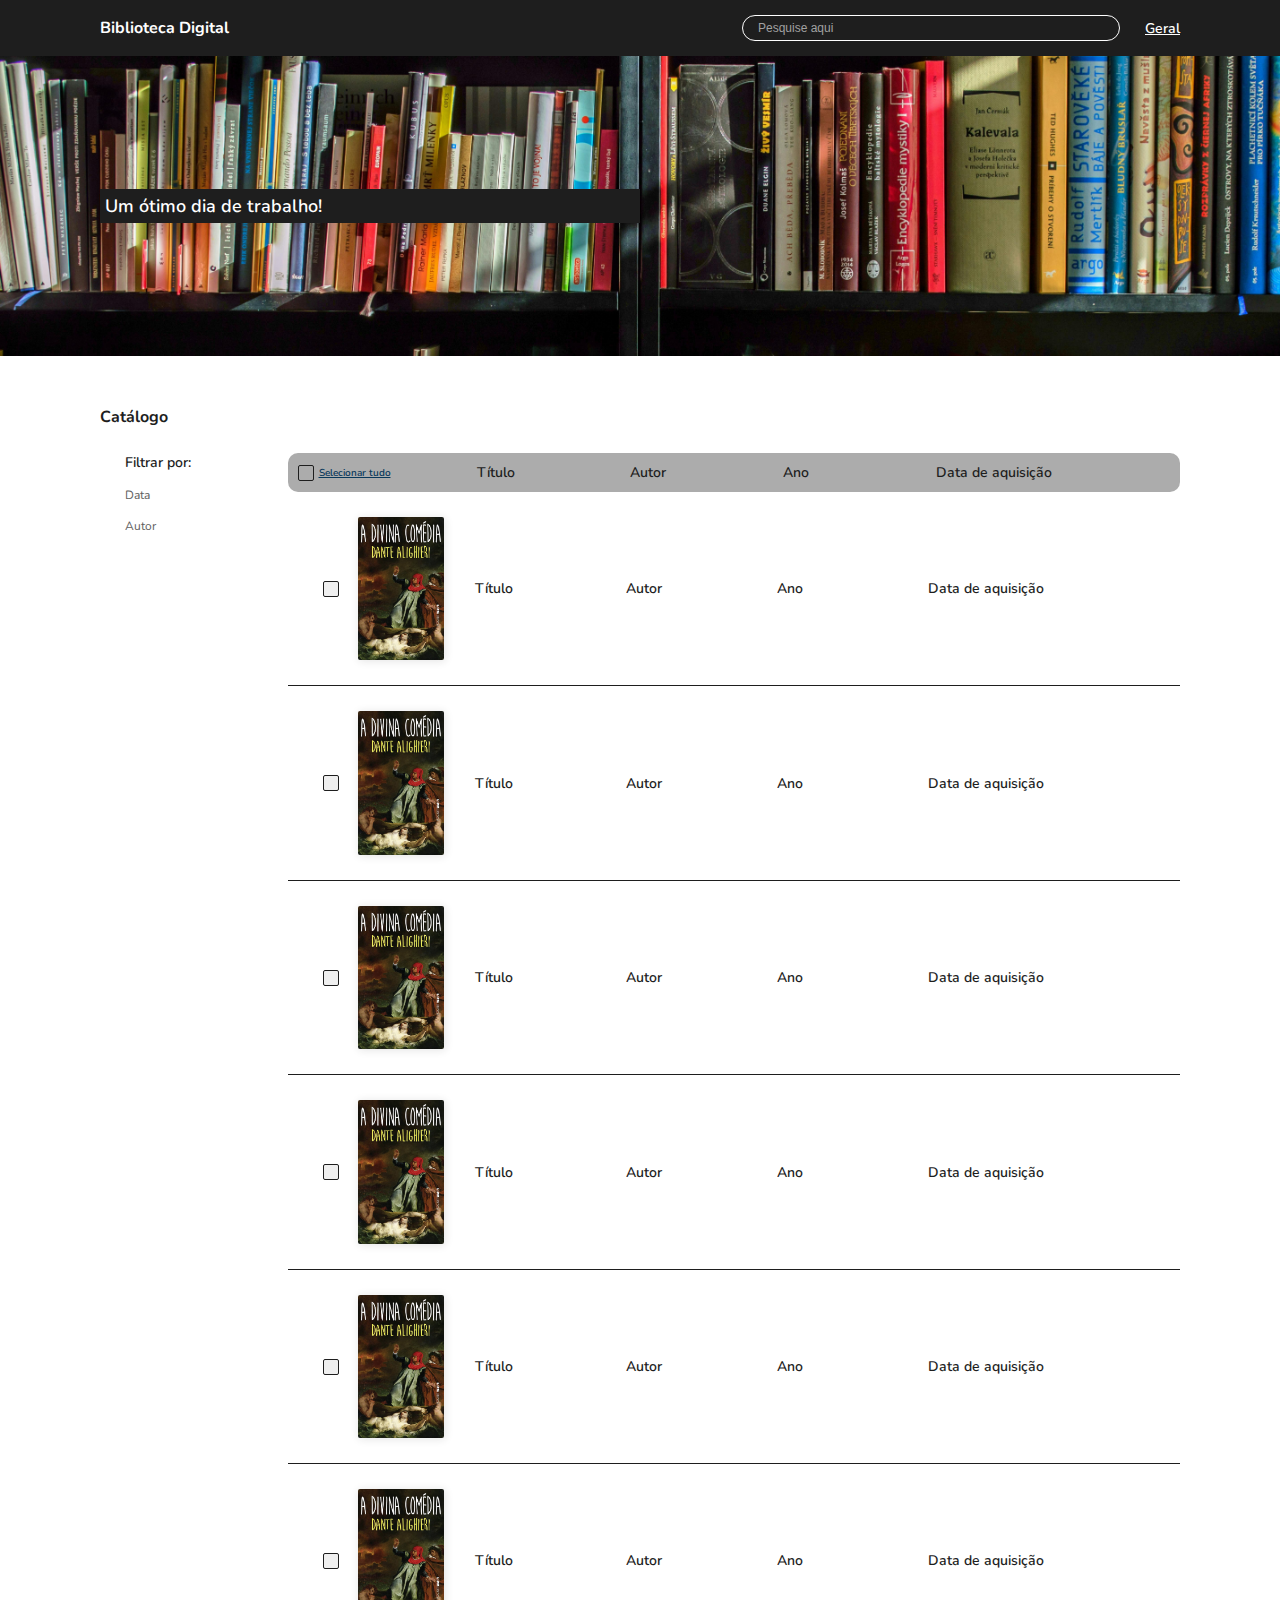
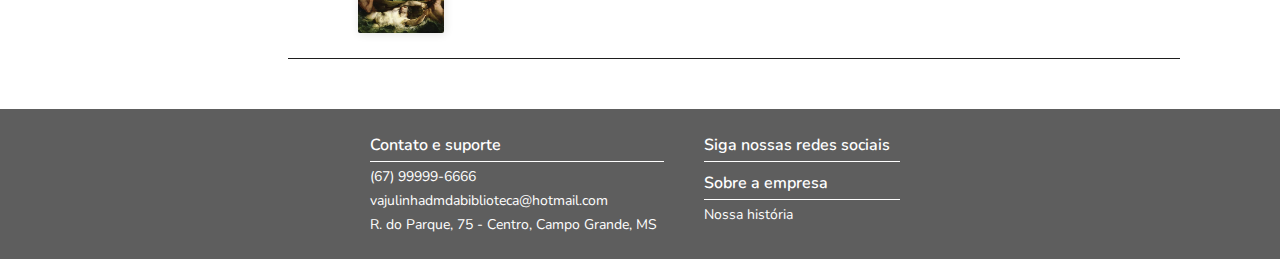
==== adm-homepage.html @ 6bc87452 "5th_commit" ====
<!DOCTYPE html>
<html lang="pt-br">
<head>
    <meta charset="UTF-8">
    <meta name="viewport" content="width=device-width, initial-scale=1.0">
    <title>Home - Administrador</title>
    <link rel="stylesheet" href="styles.css">
    <link rel="stylesheet" href="https://cdnjs.cloudflare.com/ajax/libs/font-awesome/6.6.0/css/all.min.css" integrity="sha512-Kc323vGBEqzTmouAECnVceyQqyqdsSiqLQISBL29aUW4U/M7pSPA/gEUZQqv1cwx4OnYxTxve5UMg5GT6L4JJg==" crossorigin="anonymous" referrerpolicy="no-referrer" />
</head>
<body>
    <header id="menu-adm">
        <div id="logo-text-adm">
            <a href="home.php" id="logo-nav-adm">
                Biblioteca Digital
            </a>
        </div>
        <div id="second-div-adm">
            <div class="search-container-pg-inicial-adm">
                <input type="text" placeholder="Pesquise aqui" />
                <button type="submit">
                    <i class="fa-solid fa-magnifying-glass"></i>
                </button>
            </div>
            <div class="change-to-general">
                <a href="index.php" class="change-to-general-btn">Geral</a>
            </div>
        </div>
    </header>

    <section id="carousel">
        <p id="carousel-text">
            Um ótimo dia de trabalho!
        </p>
    </section>

    <section id="catalog">
        <h2 class="page-title">
            Catálogo
        </h2>
        <div id="full-catalog">
            <div id="filters">
                <span>
                    Filtrar por:
                </span>

                <div class="filter-group">
                    <button id="show-date">
                        Data <i class="fa-solid fa-chevron-down"></i>
                    </button>
                    <div id="filter-date" class="filter-options" style="display: none;">
                        <label for="start-date">De:</label>
                        <input type="date" id="start-date">
                        <label for="end-date">Até:</label>
                        <input type="date" id="end-date">
                    </div>
                </div>

                <div class="break-line" style="display: none;">

                </div>

                <div class="filter-group">
                    <button id="show-author">
                        Autor <i class="fa-solid fa-chevron-down"></i>
                    </button>

                    <div class="select-author" style="display: none;">
                        <input type="text" placeholder="Pesquise aqui" />
                        <button type="submit">
                            <i class="fa-solid fa-magnifying-glass"></i>
                        </button>
                    </div>
                    <!-- <div id="select-author" class="filter-options" style="display: none;"> -->
                    <!-- <div id="select-author" class="filter-options">
                        <label for="author-name">Nome do autor:</label>



                        <input type="text" id="author-name" placeholder="Nome do autor:"/>
                        <button type="submit">
                            <i class="fa-solid fa-magnifying-glass"></i>
                        </button>
                    </div> -->


                </div>
            </div>
            
            <div class="books-to-manage">
                <div class="books-header">
                    <div class="checkbox-btn">
                        <button type="checkbox"></button>
                        <span>Selecionar tudo</span>
                    </div>
                    <div class="labels">
                        <span>
                            Título
                        </span>
                        <span>
                            Autor
                        </span>
                        <span>
                            Ano
                        </span>
                        <span>
                            Data de aquisição
                        </span>
                    </div>
                    <div class="btns" style="display: none;">
                        <i class="fa-solid fa-pen-to-square"></i>
                        <i class="fa-solid fa-trash-can"></i>
                    </div>
                </div>

                <div class="book-card-adm">
                    <div class="book-cover-adm">
                        <div class="checkbox-btn-book">
                            <button type="checkbox"></button>
                        </div>
                        <img src="./assets/imgs/818Hap7wCcL._UF894,1000_QL80_.jpg" alt="" class="book-cover-img-adm">
                    </div>
                    <div class="labels">
                        <span>
                            Título
                        </span>
                        <span>
                            Autor
                        </span>
                        <span>
                            Ano
                        </span>
                        <span>
                            Data de aquisição
                        </span>
                    </div>
                    <div class="btns">
                        <i class="fa-solid fa-pen-to-square"></i>
                        <i class="fa-solid fa-trash-can"></i>
                    </div>
                </div>
                <div class="break-line"></div>
                <div class="book-card-adm">
                    <div class="book-cover-adm">
                        <div class="checkbox-btn-book">
                            <button type="checkbox"></button>
                        </div>
                        <img src="./assets/imgs/818Hap7wCcL._UF894,1000_QL80_.jpg" alt="" class="book-cover-img-adm">
                    </div>
                    <div class="labels">
                        <span>
                            Título
                        </span>
                        <span>
                            Autor
                        </span>
                        <span>
                            Ano
                        </span>
                        <span>
                            Data de aquisição
                        </span>
                    </div>
                    <div class="btns">
                        <i class="fa-solid fa-pen-to-square"></i>
                        <i class="fa-solid fa-trash-can"></i>
                    </div>
                </div>
                <div class="break-line"></div>
                <div class="book-card-adm">
                    <div class="book-cover-adm">
                        <div class="checkbox-btn-book">
                            <button type="checkbox"></button>
                        </div>
                        <img src="./assets/imgs/818Hap7wCcL._UF894,1000_QL80_.jpg" alt="" class="book-cover-img-adm">
                    </div>
                    <div class="labels">
                        <span>
                            Título
                        </span>
                        <span>
                            Autor
                        </span>
                        <span>
                            Ano
                        </span>
                        <span>
                            Data de aquisição
                        </span>
                    </div>
                    <div class="btns">
                        <i class="fa-solid fa-pen-to-square"></i>
                        <i class="fa-solid fa-trash-can"></i>
                    </div>
                </div>
                <div class="break-line"></div>
                <div class="book-card-adm">
                    <div class="book-cover-adm">
                        <div class="checkbox-btn-book">
                            <button type="checkbox"></button>
                        </div>
                        <img src="./assets/imgs/818Hap7wCcL._UF894,1000_QL80_.jpg" alt="" class="book-cover-img-adm">
                    </div>
                    <div class="labels">
                        <span>
                            Título
                        </span>
                        <span>
                            Autor
                        </span>
                        <span>
                            Ano
                        </span>
                        <span>
                            Data de aquisição
                        </span>
                    </div>
                    <div class="btns">
                        <i class="fa-solid fa-pen-to-square"></i>
                        <i class="fa-solid fa-trash-can"></i>
                    </div>
                </div>
                <div class="break-line"></div>
                <div class="book-card-adm">
                    <div class="book-cover-adm">
                        <div class="checkbox-btn-book">
                            <button type="checkbox"></button>
                        </div>
                        <img src="./assets/imgs/818Hap7wCcL._UF894,1000_QL80_.jpg" alt="" class="book-cover-img-adm">
                    </div>
                    <div class="labels">
                        <span>
                            Título
                        </span>
                        <span>
                            Autor
                        </span>
                        <span>
                            Ano
                        </span>
                        <span>
                            Data de aquisição
                        </span>
                    </div>
                    <div class="btns">
                        <i class="fa-solid fa-pen-to-square"></i>
                        <i class="fa-solid fa-trash-can"></i>
                    </div>
                </div>
                <div class="break-line"></div>
                <div class="book-card-adm">
                    <div class="book-cover-adm">
                        <div class="checkbox-btn-book">
                            <button type="checkbox"></button>
                        </div>
                        <img src="./assets/imgs/818Hap7wCcL._UF894,1000_QL80_.jpg" alt="" class="book-cover-img-adm">
                    </div>
                    <div class="labels">
                        <span>
                            Título
                        </span>
                        <span>
                            Autor
                        </span>
                        <span>
                            Ano
                        </span>
                        <span>
                            Data de aquisição
                        </span>
                    </div>
                    <div class="btns">
                        <i class="fa-solid fa-pen-to-square"></i>
                        <i class="fa-solid fa-trash-can"></i>
                    </div>
                </div>
                <div class="break-line"></div>
            </div>

        </div>
    </section>

    <footer id="simple-footer">
        <div id="footer-content">
            <div class="contact-support">
                <span>
                    Contato e suporte
                </span>
                <div class="break-line-white">
                </div>
                <div class="informations">
                    <p>
                        (67) 99999-6666
                    </p>
                    <p>
                        vajulinhadmdabiblioteca@hotmail.com
                    </p>
                    <p>
                        R. do Parque, 75 - Centro, Campo Grande, MS
                    </p>
                </div>
            </div>
            <div class="follow-us-our-story">
                <div class="follow-us">
                    <span>
                        Siga nossas redes sociais
                    </span>
                    <div class="break-line-white">
    
                    </div>
                    <div class="social-media-btns">
                        <a href="#">
                            <i class="fa-brands fa-facebook"></i>
                        </a>
                        <a href="#">
                            <i class="fa-brands fa-square-instagram"></i>
                        </a>
                        <a href="#">
                            <i class="fa-brands fa-square-whatsapp"></i>
                        </a>
                    </div>
                </div>
                <div class="about-us">
                    <span>
                        Sobre a empresa
                    </span> 
                    <div class="break-line-white">
    
                    </div>
                    <a href="about-us.php">Nossa história</a>
                </div>
    
                
            </div>




        </div>
        

    <script src="script.js"></script>
</body>
</html>
---- styles.css ----
@import url('https://fonts.googleapis.com/css2?family=Nunito:ital,wght@0,200..1000;1,200..1000&display=swap');

@import url('home.css');
@import url('about-us.css');

*{
    margin: 0;
    padding: 0;
    box-sizing: border-box;
    font-family: 'Nunito,' sans-serif;
}

:root{
    --color-primary-1: #1e1e1e;
    --color-primary-2: #ffffff;
    --color-primary-3: #8B8B8B;
    --color-primary-4: #5B5B5B;
    --color-primary-5: #2F2F2F;
    --color-primary-6: #0f0f0f;
    --color-primary-7: #351c75;
    --color-primary-8: #320064;
    --color-primary-9: #230046;
    --color-primary-10: #9e72c3;
    ;

    --color-neutra-0: #fff;
    --color-neutra-1: #1d1d1d;
}

body {
    font-family: 'Nunito';
    background-size: cover;
    background-repeat: no-repeat;
    background-position: center;
    min-height: 100vh;
}
#menu{
    align-items: center;
    justify-content: space-between;
    display: flex;
    flex-direction: row;
    padding: 15px 100px;
    background-color: white;
}
#logo-text{
    display: flex;
    flex-direction: row;
    width: 30%;
    justify-content: flex-start;
    align-items: flex-start;
}
#logo-nav{
    text-decoration: none;
    color: #1e1e1e;
    font-weight: 700;
}
#second-div{
    display: flex;
    flex-direction: row;
    align-items: center;
    justify-content: flex-end;
    width: 70%;
    gap: 25px;
}
.search-container-pg-inicial {
    display: flex;
    align-items: center;
    border-radius: 50px;
    padding: 5px 10px;
    gap: 15px;
    border: solid 1px #1e1e1e;
    width: 50%;
}
.search-container-pg-inicial input {
    border: none;
    outline: none;
    background: transparent;
    font-size: 12px;
    width: 100%;
    padding-left: 5px;
    color: #2793E0;
    font-family: "Poppins", sans-serif;
}
.search-container-pg-inicial input::placeholder {
    color: #5E5E5E;
    font-size: 12px;
}
.search-container-pg-inicial button {
    align-items: center;
    background: none;
    border: none;
    cursor: pointer;
    padding: 0;
    display: flex;
    align-items: center;
}
.search-containerpg-inicial button .fa-solid {
    align-items: center;
    color: var(--color-primary-1);
    font-size: 16px;
}
.change-to-adm{
    display: flex;
}
.change-to-adm-btn{
    color: #1e1e1e;
    font-size: 14px;
    font-weight: 600;
}

#menu-adm{
    align-items: center;
    justify-content: space-between;
    display: flex;
    flex-direction: row;
    padding: 15px 100px;
    background-color: #1e1e1e;
}
#logo-text-adm{
    display: flex;
    flex-direction: row;
    width: 30%;
    justify-content: flex-start;
    align-items: flex-start;
}
#logo-nav-adm{
    text-decoration: none;
    color: #ffffff;
    font-weight: 700;
}
#second-div-adm{
    display: flex;
    flex-direction: row;
    align-items: center;
    justify-content: flex-end;
    width: 70%;
    gap: 25px;
}
.search-container-pg-inicial-adm{
    display: flex;
    align-items: center;
    border-radius: 50px;
    padding: 5px 10px;
    gap: 15px;
    border: solid 1px #ffffff;
    width: 50%;
}
.search-container-pg-inicial-adm input {
    border: none;
    outline: none;
    background: transparent;
    font-size: 12px;
    width: 100%;
    padding-left: 5px;
    color: #2793E0;
    font-family: "Poppins", sans-serif;
}
.search-container-pg-inicial-adm input::placeholder {
    color: #a1a1a1;
    font-size: 12px;
}
.search-container-pg-inicial-adm button {
    align-items: center;
    background: none;
    border: none;
    cursor: pointer;
    padding: 0;
    display: flex;
    align-items: center;
}
.search-containerpg-inicial-adm button .fa-solid {
    align-items: center;
    color: #ffffff;
    font-size: 16px;
}
.change-to-general{
    display: flex;
}
.change-to-general-btn{
    color: #ffffff;
    font-size: 14px;
    font-weight: 600;
}
#carousel{
    height: 300px;
    background-image: url(./assets/imgs/books-bookstore-book-reading-159711.jpeg);
    background-repeat: no-repeat;
    background-size: cover;
    display: flex;
    flex-direction: column;
    gap: 25px;
    align-items: flex-start;
    justify-content: center;
    padding: 0px 100px;
}
#carousel-about-us{
    background-image: url(./assets/imgs/books-bookstore-book-reading-159711.jpeg);
    background-repeat: no-repeat;
    background-size: cover;
    display: flex;
    flex-direction: column;
    gap: 25px;
    align-items: flex-start;
    justify-content: center;
    padding: 50px 100px;
}
#carousel-text{
    padding: 5px;
    font-size: 18px;
    color: #ffffff;
    font-weight: 600;
    background-color: #1e1e1e;
    width: 50%;
}
#catalog{
    padding: 0px 100px;
    margin-top: 50px;
    display: flex;
    flex-direction: column;
}
.page-title{
    font-size: 16px;
    color: #1e1e1e;
}
#full-catalog{
    display: flex;
    flex-direction: row;
    width: 100%;
    gap: 5px;
    /* background-color: blue; */
    padding: 25px 0px 50px 25px;
    align-items: flex-start;
    justify-content: space-between;
}
#filters{
    display: flex;
    flex-direction: column;
    gap: 15px;
    width: 15%;
}
#filters span{
    color: #1e1e1e;
    font-size: 14px;
    font-weight: 600;
}
.filter-group{
    display: flex;
    flex-direction: column;
    gap: 5px;
}
#show-date, #show-author, .fa-solid{
    align-items: center;
    display: flex;
    gap: 5px;
    background: none;
    border: none;
    font-family: 'Nunito';
    color: #5E5E5E;
    font-size: 12px;
}
.filter-options label{
    gap: 5px;
    font-size: 14px;
    font-weight: 600;
    color: #1e1e1e;
}
.filter-options input{
    border-radius: 50px;
    border: 1px solid #1e1e1e;
    padding: 3px 5px;
    font-family: 'Nunito';
    font-size: 12px;
    gap: 5px;
}

#filter-date{
    gap: 25px;
}

.break-line{
    background-color: #1e1e1e;
    display: flex;
    align-items: center;
    justify-content: center;
    height: 1px; 
    width: 100%;
}

.break-line-white{
    background-color: white;
    display: flex;
    height: 1px; width: 95%;
}

#select-author{
    display: flex;
    align-items: center;
    border-radius: 50px;
    padding: 5px 10px;
    gap: 15px;
    border: solid 1px #1e1e1e;
    width: 50%;
}

.select-author {
    display: flex;
    align-items: center;
    border-radius: 50px;
    padding: 3px 5px;
    gap: 15px;
    border: solid 1px #1e1e1e;
    width: 100%;
}
.select-author input {
    border: none;
    outline: none;
    background: transparent;
    font-size: 12px;
    width: 100%;
    padding-left: 5px;
    color: #2793E0;
    font-family: "Poppins", sans-serif;
}
.select-author input::placeholder {
    color: #5E5E5E;
    font-size: 12px;
}
.select-author button {
    align-items: center;
    background: none;
    border: none;
    cursor: pointer;
    padding: 0;
    display: flex;
    align-items: center;
}
.selectauthor button .fa-solid {
    align-items: center;
    color: var(--color-primary-1);
    font-size: 16px;
}

#books-in-storage{
    width: 85%;
    display: flex;
    flex-direction: row;
    justify-content: flex-start;
    flex-wrap: wrap;
    gap: 6.666%;
}

.book-card{
    display: flex;
    flex-direction: column;
    width: 20%;
    gap: 10px;
    cursor: pointer;
}

#book-cover{
    box-shadow: 0px 0px 4px #1e1e1e10;
    box-shadow: 0px 0px 4px #1e1e1e20;
}

.book-attributes{
    display: flex;
    flex-direction: column;
    gap: 5px;
    justify-content: center;
    align-items: flex-start;
    width: 100%;
    padding-bottom: 6.666%;
}

.book-title{
    font-size: 16px;
    color: #1e1e1e;
    font-weight: 700
}

.book-attributes span{
    font-size: 14px;
    color: #5E5E5E;
    font-weight: 500;
}

#simple-footer{
    background-color: #5E5E5E;
    width: 100%;
    padding: 25px 100px;
    display: flex;
    flex-direction: row;
    align-items: center;
    justify-content: center;
}

#footer-content{
    display: flex;
    flex-direction: row;
    width: 50%;
    gap: 25px;
}

#footer-content span{
    color: white;
    font-weight: 600;
}

#footer-content p{
    color: white;
    font-size: 14px;
}

.contact-support{
    gap: 5px;
    width: 60%;
    display: flex;
    flex-direction: column;
}

.informations{
    display: flex;
    flex-direction: column;
    gap: 5px;
}

.follow-us-our-story{
    gap: 5px;
    width: 40%;
    display: flex;
    flex-direction: column;
}

.follow-us, .about-us{
    display: flex;
    flex-direction: column;
    gap: 5px;
}

.social-media-btns{
    gap: 15px;
}

.follow-us a{
    text-decoration: none;
    color: white;
}

.about-us a{
    text-decoration: none;
    color: white;
    font-size: 14px;
}

#carousel-title{
    background-color: #1e1e1e;
    color: #ffffff;
    font-family: 'Nunito';
    font-size: 16px;
    font-weight: 600;
    padding: 5px;
}

#linha-do-tempo{
    display: flex;
    flex-direction: column;
    padding: 50px 100px;
    align-items: flex-start;
    justify-content: center;
    width: 100%;
    gap: 25px;
}

#tl-img-div{
    width: 100%;
}

#timeline-img{
    width: 100%;
    height: 100%;
}

.timeline{
    width: 100%;
    display: flex;
    flex-direction: column;
    gap: 25px;
}

.timeline-left{
    width: 100%;
    padding-right: 50%;
    display: flex;
    flex-direction: column;
}

.timeline-right{
    padding-left: 50%;
    width: 100%;
    display: flex;
    flex-direction: column;
}

.timeline-year{
    color: #1e1e1e;
}

.timeline-year::before{
    content: "•";
    color: #1e1e1e;
    font-size: 16px;
}

.timeline-moment{
    padding-left: 20px;
    color: #1e1e1e;
}

.timeline-moment::before{
    content: "|";
    color: #1e1e1e;
    font-size: 16px;
}

.final-statement{
    width: 100%;
    align-items: center;
    justify-content: center;
    display: flex;
    flex-direction: column;
    gap: 25px;
    padding: 50px 100px;
}

.final-statement .fa-solid{
    color: #1e1e1e;
    font-size: 48px;
}

.final-text{
    font-size: 18px;
    color: #1e1e1e;
    font-weight: 600;
}

.books-to-manage{
    width: 85%;
    display: flex;
    flex-direction: column;
    justify-content: flex-start;
}

.books-header{
    width: 100%;
    display: flex;
    flex-direction: row;
    padding: 10px;
    gap: 5px;
    border-radius: 10px;
    background-color: #acacac;
}

.checkbox-btn{
    width: 20%;
    justify-content: flex-start;
    align-items: center;
    display: flex;
    gap: 5px;
}

.checkbox-btn span{
    color: #09385a;
    font-size: 10px;
    font-weight: 600;
    text-decoration: underline;
}

.checkbox-btn button{
    width: 16px;
    height: 16px;
    background: none;
    border: solid 1px #1e1e1e;
    border-radius: 2px;
}

.labels{
    width: 70%;
    display: flex;
    flex-direction: row;
    align-items: center;
    gap: 1px;
}

.labels span{
    width: 25%;
    font-size: 14px;
    color: #1e1e1e;
    font-weight: 600;
}

.btns{
    width: 10%;
    display: flex;
    flex-direction: row;
    align-items: center;
    justify-content: center;
    padding: 0px 10px;
    gap: 25px;
}

.btns .fa-pen-to-square{
    color: rgb(10, 82, 10);
    font-size: 16px;
}

.btns .fa-trash-can{
    color: rgb(155, 6, 6);
    font-size: 16px;
}

.book-card-adm{
    display: flex;
    flex-direction: row;
    width: 100%;
    padding: 25px 10px;
    gap: 5px;
}

.book-cover-adm{
    width: 20%;
    justify-content: center;
    align-items: center;
    display: flex;
    flex-direction: row;
    gap: 10%;
}

.checkbox-btn-book{
    display: flex;
    width: 10%;
    justify-content: flex-start;
    align-items: flex-start;
}

.checkbox-btn-book button{
    width: 16px;
    height: 16px;
    color: #1e1e1e;
    border: solid 1px #1e1e1e;
    border-radius: 2px;
}

.book-cover-img-adm{
    width: 50%;
    border-radius: 2px;
    box-shadow: 1px 1px 8px #1e1e1e10;
    box-shadow: 1px 1px 8px #1e1e1e20;
}
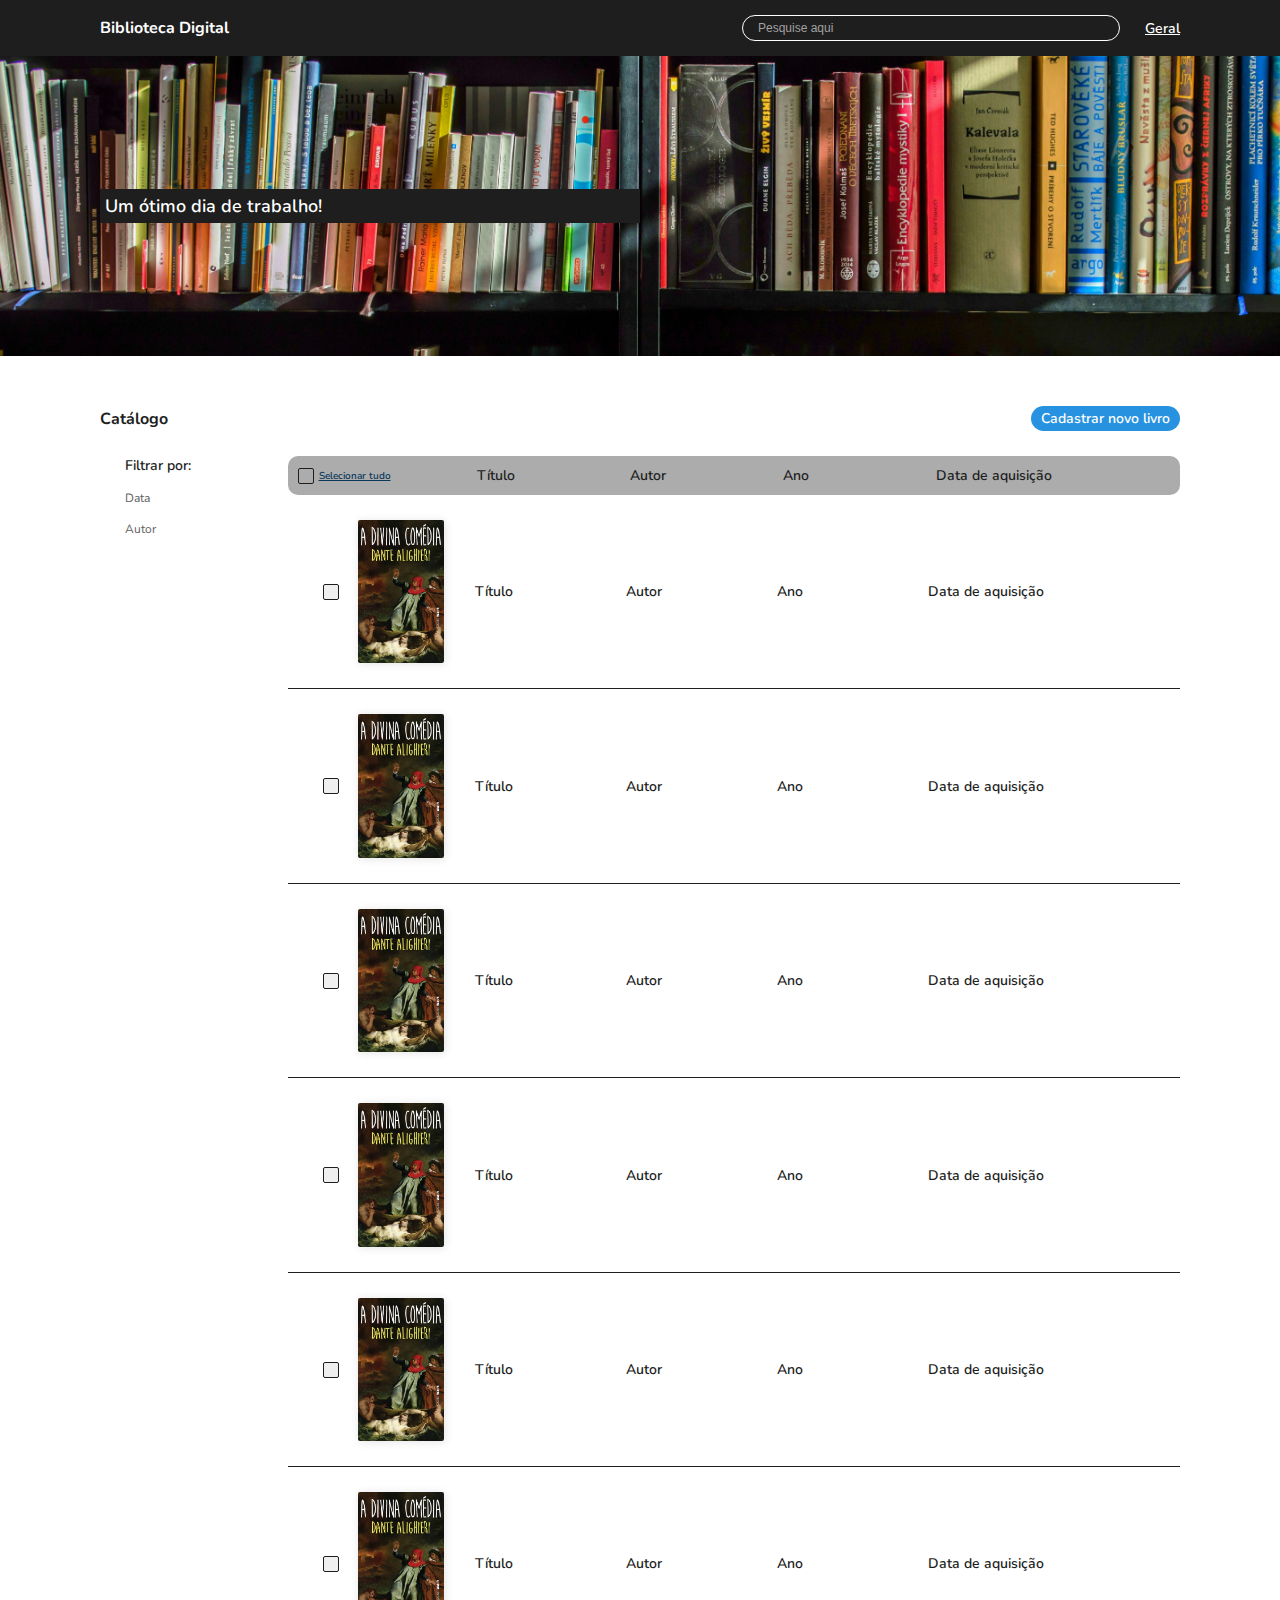
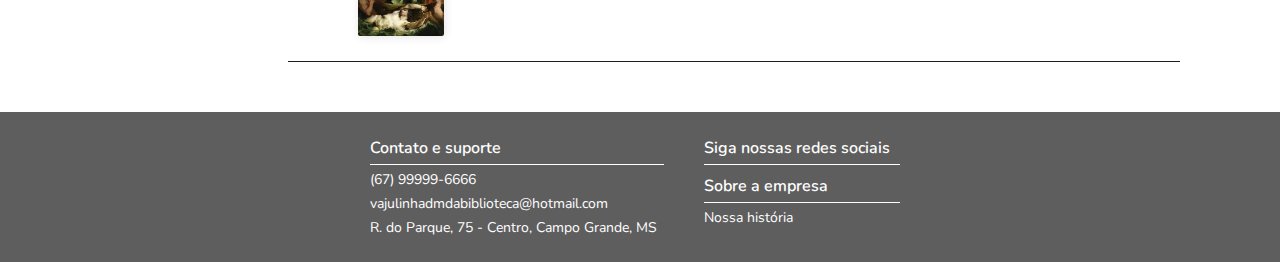
==== commit d28006bc: "6th_commit" ====
--- a/adm-homepage.html
+++ b/adm-homepage.html
@@ -34,9 +34,15 @@
     </section>
 
     <section id="catalog">
-        <h2 class="page-title">
-            Catálogo
-        </h2>
+        <div class="page-title-div">
+            <h2 class="page-title">
+                Catálogo
+            </h2>
+            <a href="cadastrar-livro.php">
+                Cadastrar novo livro
+                <i class="fa-solid fa-plus"></i>
+            </a>
+        </div>
         <div id="full-catalog">
             <div id="filters">
                 <span>
@@ -70,17 +76,6 @@
                             <i class="fa-solid fa-magnifying-glass"></i>
                         </button>
                     </div>
-                    <!-- <div id="select-author" class="filter-options" style="display: none;"> -->
-                    <!-- <div id="select-author" class="filter-options">
-                        <label for="author-name">Nome do autor:</label>
-
-
-
-                        <input type="text" id="author-name" placeholder="Nome do autor:"/>
-                        <button type="submit">
-                            <i class="fa-solid fa-magnifying-glass"></i>
-                        </button>
-                    </div> -->
 
 
                 </div>
--- a/styles.css
+++ b/styles.css
@@ -655,4 +655,149 @@
     border-radius: 2px;
     box-shadow: 1px 1px 8px #1e1e1e10;
     box-shadow: 1px 1px 8px #1e1e1e20;
+}
+
+.page-title-div{
+    display: flex;
+    flex-direction: row;
+    align-items: center;
+    justify-content: space-between;
+}
+
+.page-title-div a{
+    background-color: #2793E0;
+    border-radius: 15px;
+    text-decoration: none;
+    color: white;
+    padding: 3px 10px;
+    gap: 5px;
+    font-family: 'Nunito';
+    font-weight: 600;
+    font-size: 14px;
+}
+
+.page-title-div a .fa-solid{
+    color: white;
+}
+
+.cadastrar-livro{
+    display: flex;
+    flex-direction: column;
+    gap: 25px;
+    padding: 50px 100px;
+}
+
+.cadastrar-livro-content{
+    display: flex;
+    flex-direction: row;
+    width: 100%;
+    gap: 25px;
+}
+
+.cadastrar-livro-form {
+    display: flex;
+    flex-direction: column;
+    width: 60%;
+    padding: 20px;
+    border-radius: 8px;
+    box-shadow: 0px 4px 8px rgba(0, 0, 0, 0.1);
+}
+
+.cadastrar-livro-form form {
+    display: flex;
+    flex-direction: column;
+}
+
+.cadastrar-livro-form label {
+    font-weight: 700;
+    font-size: 14px;
+}
+
+.cadastrar-livro-form input {
+    width: 100%;
+    padding: 5px;
+    border: 1px solid #ccc;
+    border-radius: 5px;
+    font-size: 16px;
+}
+
+.cadastrar-livro-form input::placeholder {
+    font-family: 'Nunito';
+    font-size: 14px;
+}
+
+.cadastrar-livro-form input:focus {
+    border-color: #007bff;
+    outline: none;
+    box-shadow: 0 0 5px rgba(0, 123, 255, 0.5);
+}
+
+.cadastrar-livro-form #form-div1 {
+    display: flex;
+    flex-direction: column;
+    gap: 10px;
+}
+
+.upload-cover{
+    display: flex;
+    flex-direction: column;
+    align-items: center;
+    width: 40%;
+}
+
+.upload-box {
+    width: 100%;
+    height: 200px;
+    border: 1px dashed #ccc;
+    display: flex;
+    align-items: center;
+    justify-content: center;
+    background-color: #f9f9f9;
+    cursor: pointer;
+}
+
+.upload-box span{
+    font-weight: 600;
+    font-size: 14px;
+}
+
+.upload-box img {
+    max-width: 100%;
+    max-height: 100%;
+    display: none;
+}
+
+
+.upload-btn{
+    background-color: #007bff;
+    border: none;
+    padding: 3px 25px;
+    border-radius: 50px;
+    margin-top: 15px;
+    color: white;
+    font-family: 'Nunito';
+    gap: 5px;
+    font-weight: 600;
+}
+
+.upload-btn .fa-solid{
+    color: white;
+}
+
+.submit-btn{
+    display: flex;
+    align-items: center;
+    justify-content: center;
+}
+
+.submit-btn button{
+    background-color: #007bff;
+    border: none;
+    padding: 3px 25px;
+    border-radius: 50px;
+    color: white;
+    font-family: 'Nunito';
+    gap: 5px;
+    font-weight: 600;
+    font-size: 16px;
 }